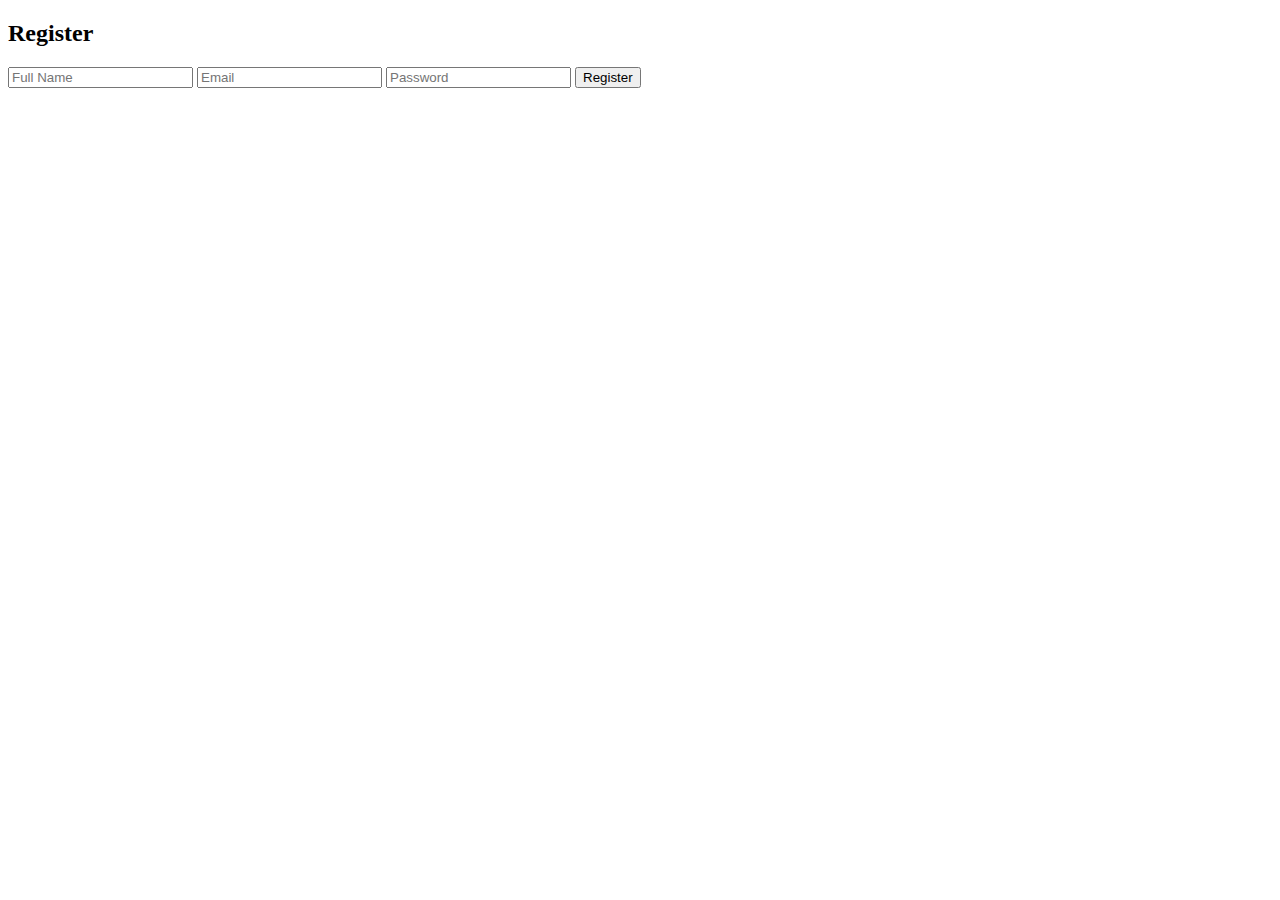
==== register.html @ 05a80c88 "archivision" ====
<!DOCTYPE html>
<html lang="en">
<head>
    <meta charset="UTF-8">
    <meta name="viewport" content="width=device-width, initial-scale=1.0">
    <title>Document</title>
</head>
<body>
    <div id="register-form">
        <h2>Register</h2>
        <form>
            <input type="text" placeholder="Full Name" required>
            <input type="email" placeholder="Email" required>
            <input type="password" placeholder="Password" required>
            <button type="submit">Register</button>
        </form>
    </div>
</body>
</html>
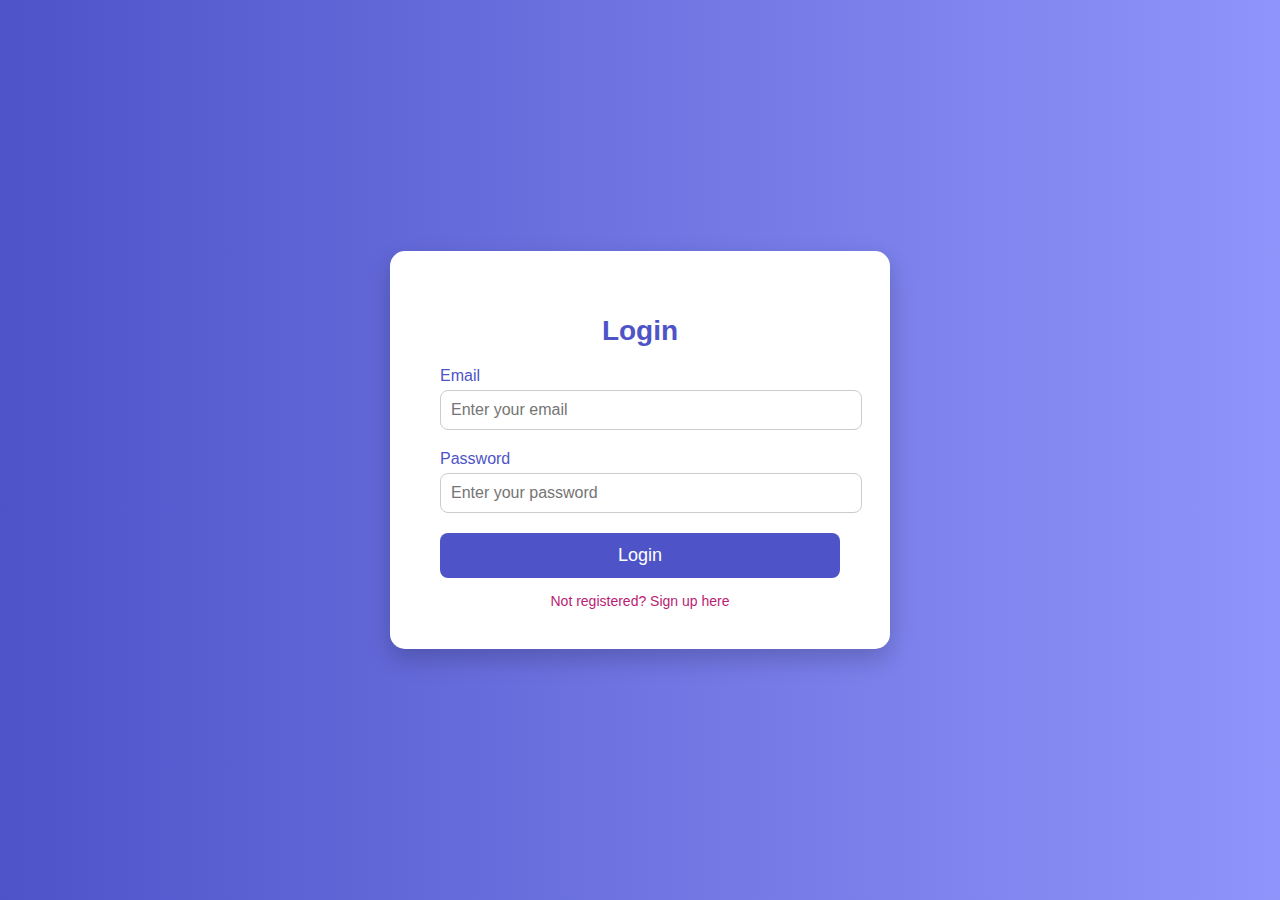
==== commit b77abb28: "archi" ====
--- a/register.html
+++ b/register.html
@@ -3,17 +3,141 @@
 <head>
     <meta charset="UTF-8">
     <meta name="viewport" content="width=device-width, initial-scale=1.0">
-    <title>Document</title>
+    <title>Login and Register</title>
+    <style>
+        body {
+            margin: 0;
+            padding: 0;
+            display: flex;
+            justify-content: center;
+            align-items: center;
+            height: 100vh;
+            background: linear-gradient(to right, #4e54c8, #8f94fb);
+            font-family: 'Arial', sans-serif;
+        }
+
+        .container {
+            width: 400px;
+            background-color: white;
+            padding: 40px 50px;
+            border-radius: 15px;
+            box-shadow: 0 10px 25px rgba(0, 0, 0, 0.2);
+        }
+
+        .container h2 {
+            text-align: center;
+            color:   #4e54c8;;
+            margin-bottom: 20px;
+            font-size: 28px;
+        }
+
+        .form-group {
+            margin-bottom: 20px;
+        }
+
+        .form-group label {
+            color:  #4e54c8;
+            font-size: 16px;
+        }
+
+        .form-group input {
+            width: 100%;
+            padding: 10px;
+            margin-top: 5px;
+            border-radius: 8px;
+            border: 1px solid #ccc;
+            outline: none;
+            font-size: 16px;
+        }
+
+        .form-group input:focus {
+            border-color:  #4e54c8;
+            box-shadow: 0 0 8px rgba(0, 0, 0, 0.1);
+        }
+
+        .form-btn {
+            width: 100%;
+            background-color:  #4e54c8;
+            color: white;
+            border: none;
+            padding: 12px;
+            border-radius: 8px;
+            font-size: 18px;
+            cursor: pointer;
+            transition: background-color 0.3s ease;
+        }
+
+        .form-btn:hover {
+            background-color:  #4e54c8;
+        }
+
+        .link {
+            display: block;
+            text-align: center;
+            margin-top: 15px;
+            font-size: 14px;
+            color: #b91d73;
+            text-decoration: none;
+        }
+
+        .link:hover {
+            text-decoration: underline;
+        }
+    </style>
 </head>
 <body>
-    <div id="register-form">
+
+    <div class="container" id="login-form">
+        <h2>Login</h2>
+        <form>
+            <div class="form-group">
+                <label for="email">Email</label>
+                <input type="email" id="email" placeholder="Enter your email" required>
+            </div>
+            <div class="form-group">
+                <label for="password">Password</label>
+                <input type="password" id="password" placeholder="Enter your password" required>
+            </div>
+            <button type="submit" class="form-btn">Login</button>
+            <a href="#" class="link" onclick="showRegisterForm()">Not registered? Sign up here</a>
+        </form>
+    </div>
+
+    <div class="container" id="register-form" style="display: none;">
         <h2>Register</h2>
         <form>
-            <input type="text" placeholder="Full Name" required>
-            <input type="email" placeholder="Email" required>
-            <input type="password" placeholder="Password" required>
-            <button type="submit">Register</button>
+            <div class="form-group">
+                <label for="username">Username</label>
+                <input type="text" id="username" placeholder="Enter your username" required>
+            </div>
+            <div class="form-group">
+                <label for="email">Email</label>
+                <input type="email" id="register-email" placeholder="Enter your email" required>
+            </div>
+            <div class="form-group">
+                <label for="password">Password</label>
+                <input type="password" id="register-password" placeholder="Enter your password" required>
+            </div>
+            <div class="form-group">
+                <label for="confirm-password">Confirm Password</label>
+                <input type="password" id="confirm-password" placeholder="Confirm your password" required>
+            </div>
+            <button type="submit" class="form-btn">Register</button>
+            <a href="#" class="link" onclick="showLoginForm()">Already registered? Login here</a>
         </form>
     </div>
+
+    <script>
+        function showRegisterForm() {
+            document.getElementById('login-form').style.display = 'none';
+            document.getElementById('register-form').style.display = 'block';
+        }
+
+        function showLoginForm() {
+            document.getElementById('register-form').style.display = 'none';
+            document.getElementById('login-form').style.display = 'block';
+        }
+    </script>
+
 </body>
-</html>+</html>
